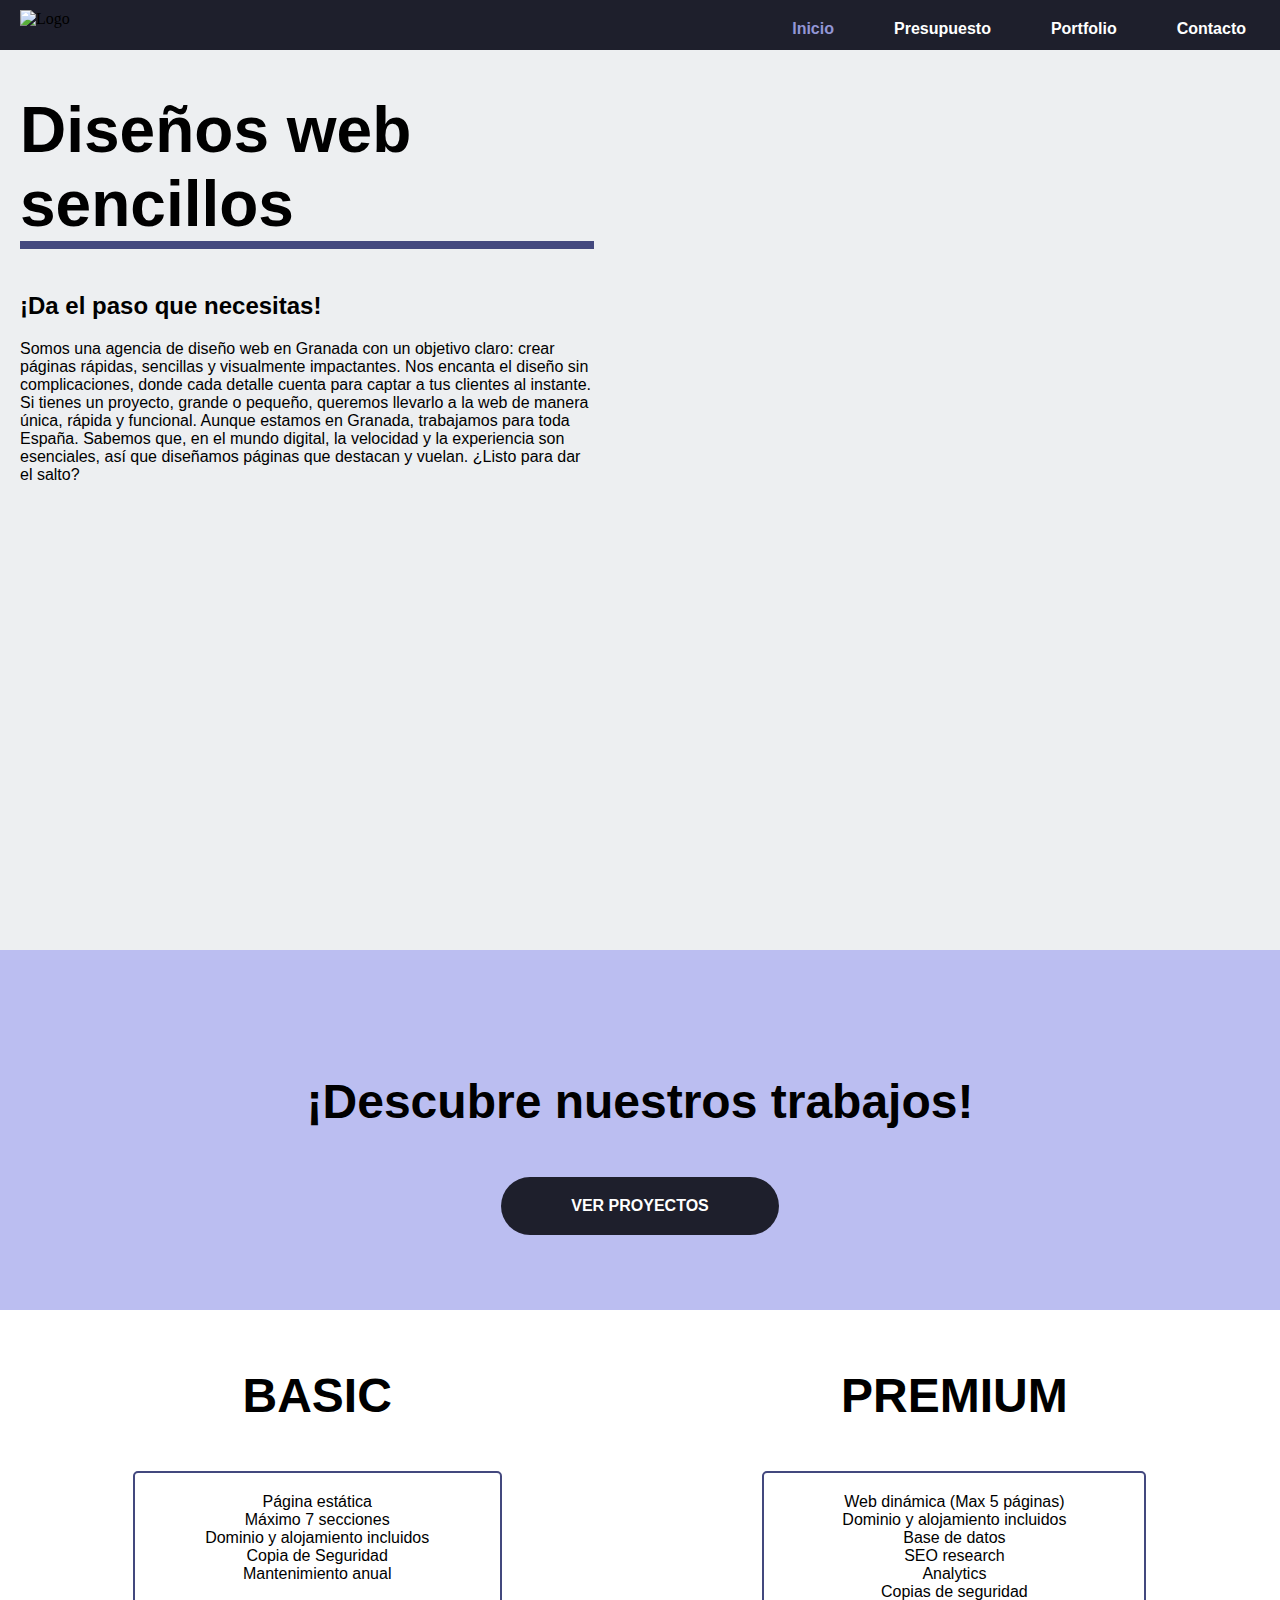
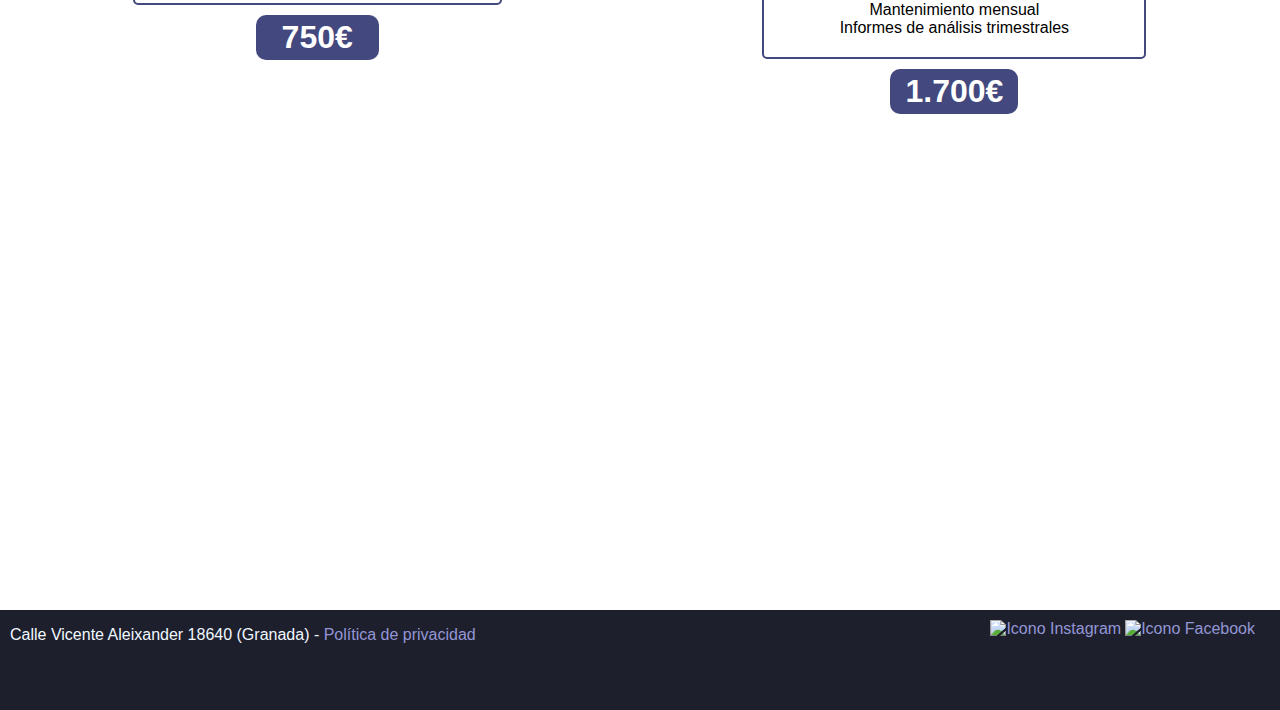
==== index.html @ 0677033f "Update index.html" ====
<!DOCTYPE html>
<html lang="es">
<head>
    <meta charset="utf-8">
    <meta name="viewport" content="width=device-width, initial-scale=1.0">
    <meta http-equiv="X-UA-Compatible" content="ie=edge">
    <title> Javier Maldonado</title>
    
    <link rel="stylesheet" href="css/main_style.css">
    
</head>
<body>
    <main>
    <header>
             <img src="images/logo.png" alt="Logo" title="Logo">
    </header>
    <nav>
            <ul>
                <li><a href="#" class="active">Inicio</a></li>
                <li><a href="pages/presupuesto.html">Presupuesto</a></li>
                <li><a href="pages/portfolio.html">Portfolio</a></li>
                <li><a href="pages/contacto.html">Contacto</a></li>
            </ul>
    </nav>

<!------- Seccion 1 - Texto introductorio + imagen ---------->    
    <section>
        <div class="introduccion">
            <h1>Diseños web sencillos</h1>
            <h2>¡Da el paso que necesitas!</h2>
            <p>Somos una agencia de diseño web en Granada con un objetivo claro: crear páginas rápidas, sencillas y visualmente impactantes. Nos encanta el diseño sin complicaciones, donde cada detalle cuenta para captar a tus clientes al instante. Si tienes un proyecto, grande o pequeño, queremos llevarlo a la web de manera única, rápida y funcional. Aunque estamos en Granada, trabajamos para toda España. Sabemos que, en el mundo digital, la velocidad y la experiencia son esenciales, así que diseñamos páginas que destacan y vuelan. ¿Listo para dar el salto?</p>
        </div>
        <div class="image_principal"></div>
    </section>    
<!------ Sección 2  Texto + botón a porfolio------------->
    <aside>
        <h3>¡Descubre nuestros trabajos!</h3>
        <button class="centered-button"><a href="pages/portfolio.html">VER PROYECTOS</a></button>
    </aside>
<!------ Sección 3  Productos/servicios------------->
    <div class="services">
        <div class="basic">
            <h3>BASIC</h3>
            <ul>
                <li>Página estática</li>
                <li>Máximo 7 secciones</li>
                <li>Dominio y alojamiento incluidos</li>
                <li>Copia de Seguridad</li>
                <li>Mantenimiento anual</li>
            </ul>
            <h4>750€</h4>
        </div>
        <div class="premium">
            <h3>PREMIUM</h3>
            <ul>
                <li>Web dinámica (Max 5 páginas)</li>
                <li>Dominio y alojamiento incluidos</li>
                <li>Base de datos</li>
                <li>SEO research</li>
                <li>Analytics</li>
                <li>Copias de seguridad</li>
                <li>Mantenimiento mensual</li>
                <li>Informes de análisis trimestrales</li>
            </ul>
            <h4>1.700€</h4>
        </div>
    </div>
<!-----Pie de página ------------------------------>
    <footer>
        <div>
            <p>Calle Vicente Aleixander 18640 (Granada) - <a href="#">Política de privacidad</a></p>
        </div>   
        <div class="social">
            <a href="https://www.instagram.com/maldo_reivaj/"><img src="../images/icono_instagram.png" alt="Icono Instagram"></a>
            <a href="https://www.facebook.com/people/Javier-Maldonado/100065280528854/"><img src="../images/icono_facebook.png" alt="Icono Facebook"></a>
         </div>
    </footer>
    </main>
</body>
</html>
---- css/main_style.css ----
/* ---------- General ----------- */ 
* {box-sizing: border-box;}

body {
    margin: 0;
    padding: 0;
}

h1,h2, h3, h4, p, a, li {
    font-family:'Helvetiva Neue', sans-serif;
}

h1{
    font-size: 2.5em;
    border-bottom: 8px solid #43487e;
}
h3 {
    display: block;
    font-size: 1.4em;
}

h4 {
    font-size: 1.2em;
    background-color: #43487e;
    color: #fff;
    width: 20%;
    margin: 5px auto;
    border-radius: 10px;
    padding: 4px;
}


main {
    width: 100%;
    min-height: 100vh;
    margin: 0 auto;
    display: grid;
    grid-template-columns: 100%;
    grid-template-rows: 50px 50px 100vh 30vh 100vh 100px;
    grid-template-areas:
    "my-header my-header"
    "my-nav my-nav"
    "my-section my-section"
    "my-aside my-aside"
    "my-services my-services"
    "my-footer my-footer";
}

header {
    grid-area: my-header;
    background-color: #1e1f2c;
}

header img {
    object-fit: cover;
    padding: 10px 20px;
    max-height: 100%;
}


/* menu */
nav{
    grid-area: my-nav;
    background-color: #1e1f2c;
}
nav ul {
    float: right;
    display: flex;
    list-style-type: none;
    padding: 4px;
}

nav li{
    margin: 0 15px;
}

nav a {
    text-decoration: none;
    color: #ffffff;
    font-weight: bold;
    padding: 10px 15px;
    transition: color 0.3s;
}

/* Estilo para el enlace activo */
nav a.active {
    color: #9396d6;
}

nav a:hover {
    color: #9396d6;
}

nav a.active:hover {
    color: #b2b5ee;
}

/*Secciones*/

section {
    grid-area: my-section;
    background-color: rgb(237, 239, 241);
}
.introduccion {
    width: 48%;
    padding: 0 20px;
    float: left;
}

.image_principal {
    width: 50%;
    height: 100%;
    float: left;
    background-image: url(../images/principal.png);
    background-size: cover;
    background-position: center;
    background-repeat: no-repeat;
}


aside{
    grid-area: my-aside;
    flex-direction: column;
    display: flex;
    background-color: #bbbef1;
    justify-content: center;
    align-items: center;
    margin: 0; 
}

.centered-button {
    padding: 20px 70px;
    font-size: 16px;
    font-weight: 600;
    background-color: #1e1f2c;
    color: #fff;
    border: none;
    border-radius: 30px;
    cursor: pointer;
    transition: background-color 0.3s;
}

.centered-button:hover {
    background-color: #43487e;

}

.centered-button a {
    text-decoration: none;
    color: #ffffff;
}

.services {
    grid-area: my-services;
    display: flex;
    flex-direction: column;
    background-color: #ffffff;
    text-align: center;
}

.services ul {
    list-style-type: none;
    padding: 20px;
    border: solid 2px #43487e ;
    border-radius: 5px;
    width: 60%;
    margin: 10px auto;
}
.basic {
    width: 100%;
}

.premium {
    width: 100%;
}

/* Página de Contacto */

.location {
    display: flex;
    flex-direction: column;
    background-color: #ffffff;
    text-align: center;
}

.location {
    align-items: center
}

.location img {
    width: 90%;
    height: 70%;
}

.historia {
    display: flex;
    flex-direction: column;
    margin: 30px;
}

/* Pie de Página */
footer {
    grid-area: my-footer;
    background-color: #1e1f2c;
    color: aliceblue;
}

footer div{
    display: inline;
    margin: auto 10px;
}

footer p {
    display: inline-block;
    text-align: center;
}

footer a {
    text-decoration: none;
    color: #9396d6;
}


.social {
    float: right;
    padding: 10px 15px;
    height: 30px;
}

/* Formulario de contacto */

.form {
    width: 50%;
    text-align: center;
    background-color: #43487e;
    margin: 20px auto;
    padding: 10px;
    border-radius: 2%;
    color: #fff;
    font-family:'Helvetiva Neue', sans-serif;
}

textarea {
    margin: 15px 0px ;
}

.send_form {
    padding: 10px 30px;
    margin: 10px;
    background-color: #c6c8eb;
    border-width: 0px;
    border-radius: 6%;
}



@media (min-width:600px) and (max-width:1000px) {
    main {
        grid-template-columns: 20% 80%;
        grid-template-rows: 100px 100vh 40vh 100vh 150px;
        grid-template-areas:
        "my-header my-nav"
        "my-section my-section"
        "my-aside my-aside"
        "my-services my-services"
        "my-footer my-footer"; 
    }
}

@media (min-width: 1001px) {
    main {
        grid-template-columns: 20% 80%;
        grid-template-rows: 50px 100vh 40vh 100vh 100px;
        grid-template-areas:
        "my-header my-nav"
        "my-section my-section"
        "my-aside my-aside"
        "my-services my-services"
        "my-footer my-footer";
    }

    h1{
        font-size: 4em;
    }
    h3 {
        display: block;
        font-size: 3em;
    }

    h4 {
        font-size: 2em;
        background-color: #43487e;
        color: #fff;
        width: 20%;
        margin: auto;
        border-radius: 10px;
    }

    .services {
        flex-direction: row;
    }
    .basic {
        width: 48%;
        margin: 10px;
    }
    
    .premium {
        width: 50%;
        margin: 10px 0px;
    }

    .location img {
        width: 45%;
        height: auto;
    }

    .historia {
        display: flex;
        flex-direction: column;
        margin: 50px;
    }

    .historia p {
        width: 60%;
        text-align: justify;
        margin: 20px auto;
    }
}
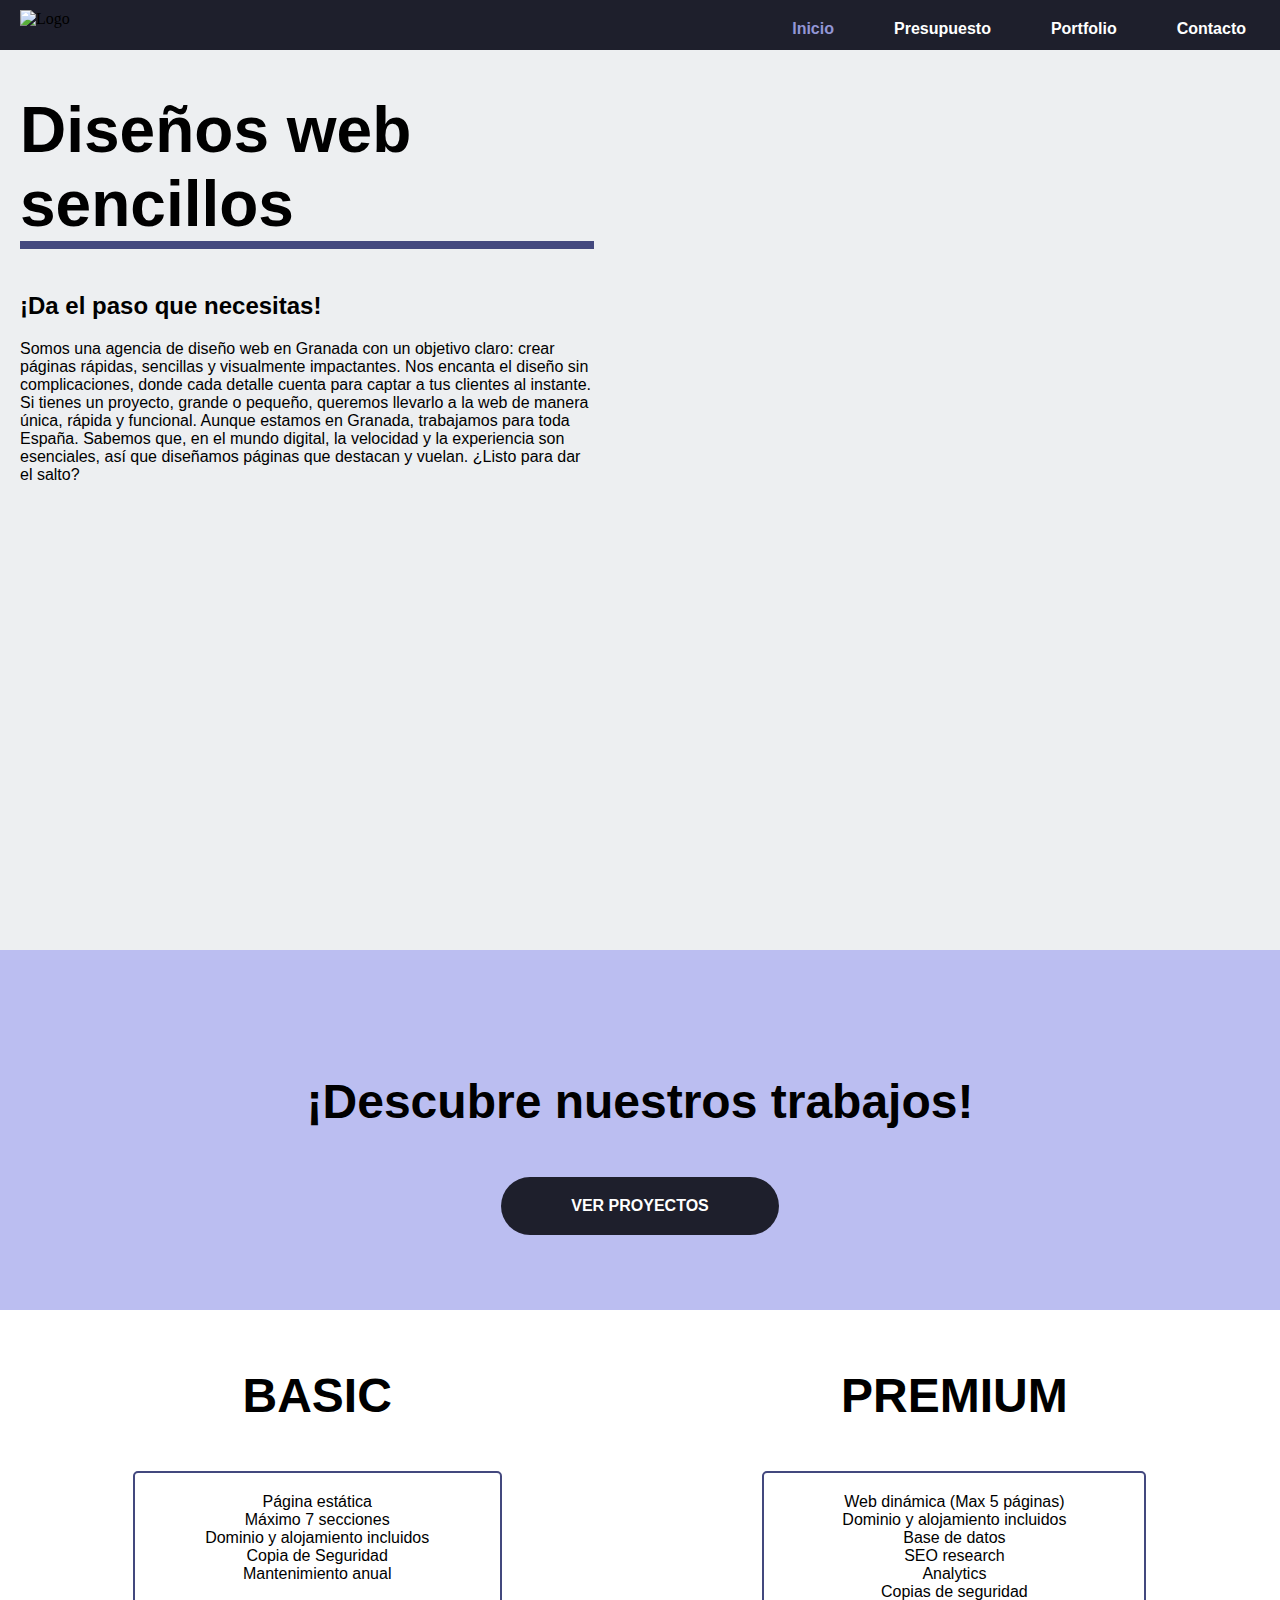
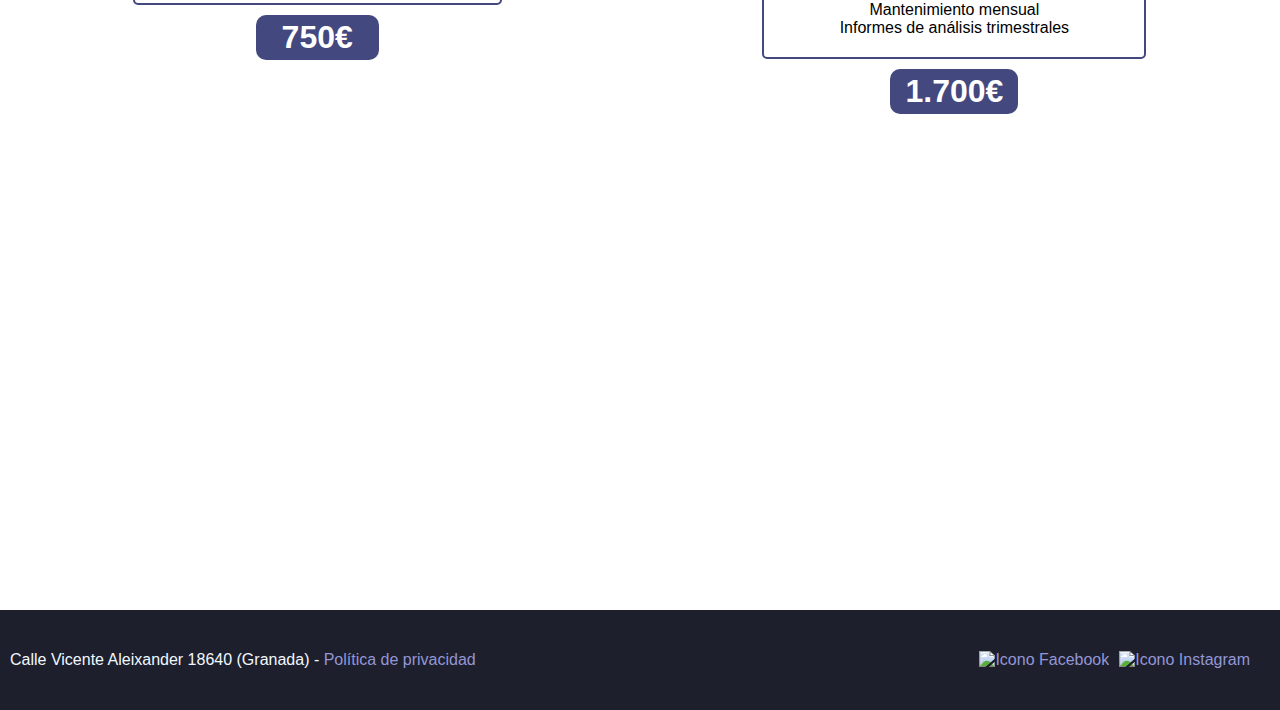
==== commit fd1de7d0: "Display grid" ====
--- a/index.html
+++ b/index.html
@@ -10,71 +10,73 @@
     
 </head>
 <body>
-    <main>
     <header>
-             <img src="images/logo.png" alt="Logo" title="Logo">
-    </header>
-    <nav>
+        <img src="images/logo.png" alt="Logo" title="Logo">
+        <nav>
             <ul>
                 <li><a href="#" class="active">Inicio</a></li>
                 <li><a href="pages/presupuesto.html">Presupuesto</a></li>
                 <li><a href="pages/portfolio.html">Portfolio</a></li>
                 <li><a href="pages/contacto.html">Contacto</a></li>
             </ul>
-    </nav>
+        </nav>
+    </header>
 
+    <main>
 <!------- Seccion 1 - Texto introductorio + imagen ---------->    
-    <section>
-        <div class="introduccion">
-            <h1>Diseños web sencillos</h1>
-            <h2>¡Da el paso que necesitas!</h2>
-            <p>Somos una agencia de diseño web en Granada con un objetivo claro: crear páginas rápidas, sencillas y visualmente impactantes. Nos encanta el diseño sin complicaciones, donde cada detalle cuenta para captar a tus clientes al instante. Si tienes un proyecto, grande o pequeño, queremos llevarlo a la web de manera única, rápida y funcional. Aunque estamos en Granada, trabajamos para toda España. Sabemos que, en el mundo digital, la velocidad y la experiencia son esenciales, así que diseñamos páginas que destacan y vuelan. ¿Listo para dar el salto?</p>
+        <section>
+            <div class="introduccion">
+                <h1>Diseños web sencillos</h1>
+                <h2>¡Da el paso que necesitas!</h2>
+                <p>Somos una agencia de diseño web en Granada con un objetivo claro: crear páginas rápidas, sencillas y visualmente impactantes. Nos encanta el diseño sin complicaciones, donde cada detalle cuenta para captar a tus clientes al instante. Si tienes un proyecto, grande o pequeño, queremos llevarlo a la web de manera única, rápida y funcional. Aunque estamos en Granada, trabajamos para toda España. Sabemos que, en el mundo digital, la velocidad y la experiencia son esenciales, así que diseñamos páginas que destacan y vuelan. ¿Listo para dar el salto?</p>
+            </div>
+            <div class="image_principal"></div>
+        </section>    
+<!------ Sección 2  Texto + botón a porfolio------------->
+        <aside>
+            <h3>¡Descubre nuestros trabajos!</h3>
+            <button class="centered-button"><a href="pages/portfolio.html">VER PROYECTOS</a></button>
+        </aside>
+<!------ Sección 3  Productos/servicios------------->
+        <div class="services">
+            <div class="basic">
+                <h3>BASIC</h3>
+                <ul>
+                    <li>Página estática</li>
+                    <li>Máximo 7 secciones</li>
+                    <li>Dominio y alojamiento incluidos</li>
+                    <li>Copia de Seguridad</li>
+                    <li>Mantenimiento anual</li>
+                </ul>
+                <h4>750€</h4>
+            </div>
+            <div class="premium">
+                <h3>PREMIUM</h3>
+                <ul>
+                    <li>Web dinámica (Max 5 páginas)</li>
+                    <li>Dominio y alojamiento incluidos</li>
+                    <li>Base de datos</li>
+                    <li>SEO research</li>
+                    <li>Analytics</li>
+                    <li>Copias de seguridad</li>
+                    <li>Mantenimiento mensual</li>
+                    <li>Informes de análisis trimestrales</li>
+                </ul>
+                <h4>1.700€</h4>
+            </div>
         </div>
-        <div class="image_principal"></div>
-    </section>    
-<!------ Sección 2  Texto + botón a porfolio------------->
-    <aside>
-        <h3>¡Descubre nuestros trabajos!</h3>
-        <button class="centered-button"><a href="pages/portfolio.html">VER PROYECTOS</a></button>
-    </aside>
-<!------ Sección 3  Productos/servicios------------->
-    <div class="services">
-        <div class="basic">
-            <h3>BASIC</h3>
-            <ul>
-                <li>Página estática</li>
-                <li>Máximo 7 secciones</li>
-                <li>Dominio y alojamiento incluidos</li>
-                <li>Copia de Seguridad</li>
-                <li>Mantenimiento anual</li>
-            </ul>
-            <h4>750€</h4>
-        </div>
-        <div class="premium">
-            <h3>PREMIUM</h3>
-            <ul>
-                <li>Web dinámica (Max 5 páginas)</li>
-                <li>Dominio y alojamiento incluidos</li>
-                <li>Base de datos</li>
-                <li>SEO research</li>
-                <li>Analytics</li>
-                <li>Copias de seguridad</li>
-                <li>Mantenimiento mensual</li>
-                <li>Informes de análisis trimestrales</li>
-            </ul>
-            <h4>1.700€</h4>
-        </div>
-    </div>
+    </main>
+
+    
 <!-----Pie de página ------------------------------>
     <footer>
         <div>
             <p>Calle Vicente Aleixander 18640 (Granada) - <a href="#">Política de privacidad</a></p>
         </div>   
         <div class="social">
-            <a href="https://www.instagram.com/maldo_reivaj/"><img src="../images/icono_instagram.png" alt="Icono Instagram"></a>
-            <a href="https://www.facebook.com/people/Javier-Maldonado/100065280528854/"><img src="../images/icono_facebook.png" alt="Icono Facebook"></a>
+            <a href="https://www.instagram.com/maldo_reivaj/"><img src="images/icono_instagram.png" alt="Icono Instagram"></a>
+            <a href="https://www.facebook.com/people/Javier-Maldonado/100065280528854/"><img src="images/icono_facebook.png" alt="Icono Facebook"></a>
          </div>
     </footer>
-    </main>
 </body>
 </html>
--- a/css/main_style.css
+++ b/css/main_style.css
@@ -29,73 +29,76 @@
     padding: 4px;
 }
 
-
+header {      
+    display: grid;  
+    grid-template-columns: 20% 80%;
+    grid-template-rows: 50px 50px;
+    grid-template-areas:
+    "my-header my-header"
+    "my-nav my-nav";
+
+}
+
+header {
+    grid-area: my-header;
+    background-color: #1e1f2c;
+}
+
+header img {
+    object-fit: cover;
+    padding: 10px 20px;
+    max-height: 100%;
+}
+/* menu */
+nav{
+    grid-area: my-nav;
+    background-color: #1e1f2c;
+}
+nav ul {
+    float: right;
+    display: flex;
+    list-style-type: none;
+    padding: 4px;
+}
+
+nav li{
+    margin: 0 15px;
+}
+
+nav a {
+    text-decoration: none;
+    color: #ffffff;
+    font-weight: bold;
+    padding: 10px 15px;
+    transition: color 0.3s;
+}
+
+/* Estilo para el enlace activo */
+nav a.active {
+    color: #9396d6;
+}
+
+nav a:hover {
+    color: #9396d6;
+}
+
+nav a.active:hover {
+    color: #b2b5ee;
+}
+
+/*Secciones*/
 main {
     width: 100%;
     min-height: 100vh;
     margin: 0 auto;
     display: grid;
     grid-template-columns: 100%;
-    grid-template-rows: 50px 50px 100vh 30vh 100vh 100px;
+    grid-template-rows: 100vh 30vh 100vh;
     grid-template-areas:
-    "my-header my-header"
-    "my-nav my-nav"
     "my-section my-section"
     "my-aside my-aside"
-    "my-services my-services"
-    "my-footer my-footer";
-}
-
-header {
-    grid-area: my-header;
-    background-color: #1e1f2c;
-}
-
-header img {
-    object-fit: cover;
-    padding: 10px 20px;
-    max-height: 100%;
-}
-
-
-/* menu */
-nav{
-    grid-area: my-nav;
-    background-color: #1e1f2c;
-}
-nav ul {
-    float: right;
-    display: flex;
-    list-style-type: none;
-    padding: 4px;
-}
-
-nav li{
-    margin: 0 15px;
-}
-
-nav a {
-    text-decoration: none;
-    color: #ffffff;
-    font-weight: bold;
-    padding: 10px 15px;
-    transition: color 0.3s;
-}
-
-/* Estilo para el enlace activo */
-nav a.active {
-    color: #9396d6;
-}
-
-nav a:hover {
-    color: #9396d6;
-}
-
-nav a.active:hover {
-    color: #b2b5ee;
-}
-
-/*Secciones*/
+    "my-services my-services";
+}
 
 section {
     grid-area: my-section;
@@ -200,12 +203,18 @@
 
 /* Pie de Página */
 footer {
-    grid-area: my-footer;
+    display: grid;
+    grid-template-columns: 20% 80%;
+    grid-template-rows: 50px 80px;
+    grid-template-areas:
+    "social social"
+    "terms terms";
     background-color: #1e1f2c;
     color: aliceblue;
 }
 
 footer div{
+    grid-area: terms;
     display: inline;
     margin: auto 10px;
 }
@@ -222,9 +231,8 @@
 
 
 .social {
-    float: right;
+    grid-area: social;
     padding: 10px 15px;
-    height: 30px;
 }
 
 /* Formulario de contacto */
@@ -255,28 +263,61 @@
 
 
 @media (min-width:600px) and (max-width:1000px) {
+    header {        
+        grid-template-columns: 20% 80%;
+        grid-template-rows: 100px;
+        grid-template-areas:
+        "my-header my-nav";
+    }
+    
+
+    footer {
+        grid-template-columns: 20% 80%;
+        grid-template-rows: 150px;
+        grid-template-areas:
+        "my-footer my-footer";
+    }
     main {
         grid-template-columns: 20% 80%;
-        grid-template-rows: 100px 100vh 40vh 100vh 150px;
-        grid-template-areas:
-        "my-header my-nav"
+        grid-template-rows: 100vh 40vh 100vh;
+        grid-template-areas:
         "my-section my-section"
         "my-aside my-aside"
-        "my-services my-services"
-        "my-footer my-footer"; 
+        "my-services my-services"; 
+    }
+
+    footer img {
+        float: right;
+        margin: 5px;
     }
 }
 
 @media (min-width: 1001px) {
+    header {        
+        display: grid;
+        grid-template-columns: 20% 80%;
+        grid-template-rows: 50px;
+        grid-template-areas:
+        "my-header my-nav";
+
+    }
+    
     main {
-        grid-template-columns: 20% 80%;
-        grid-template-rows: 50px 100vh 40vh 100vh 100px;
-        grid-template-areas:
-        "my-header my-nav"
+        display: grid;
+        grid-template-columns: 20% 80%;
+        grid-template-rows: 100vh 40vh 100vh;
+        grid-template-areas:
         "my-section my-section"
         "my-aside my-aside"
-        "my-services my-services"
-        "my-footer my-footer";
+        "my-services my-services";
+    }
+
+    footer {
+        display: grid;
+        grid-template-columns: 50% 50%;
+        grid-template-rows: 100px;
+        grid-template-areas:
+        "terms social";
     }
 
     h1{
@@ -325,7 +366,12 @@
         text-align: justify;
         margin: 20px auto;
     }
-}
-
-
-
+
+    footer img {
+        float: right;
+        margin: 5px;
+    }
+}
+
+
+
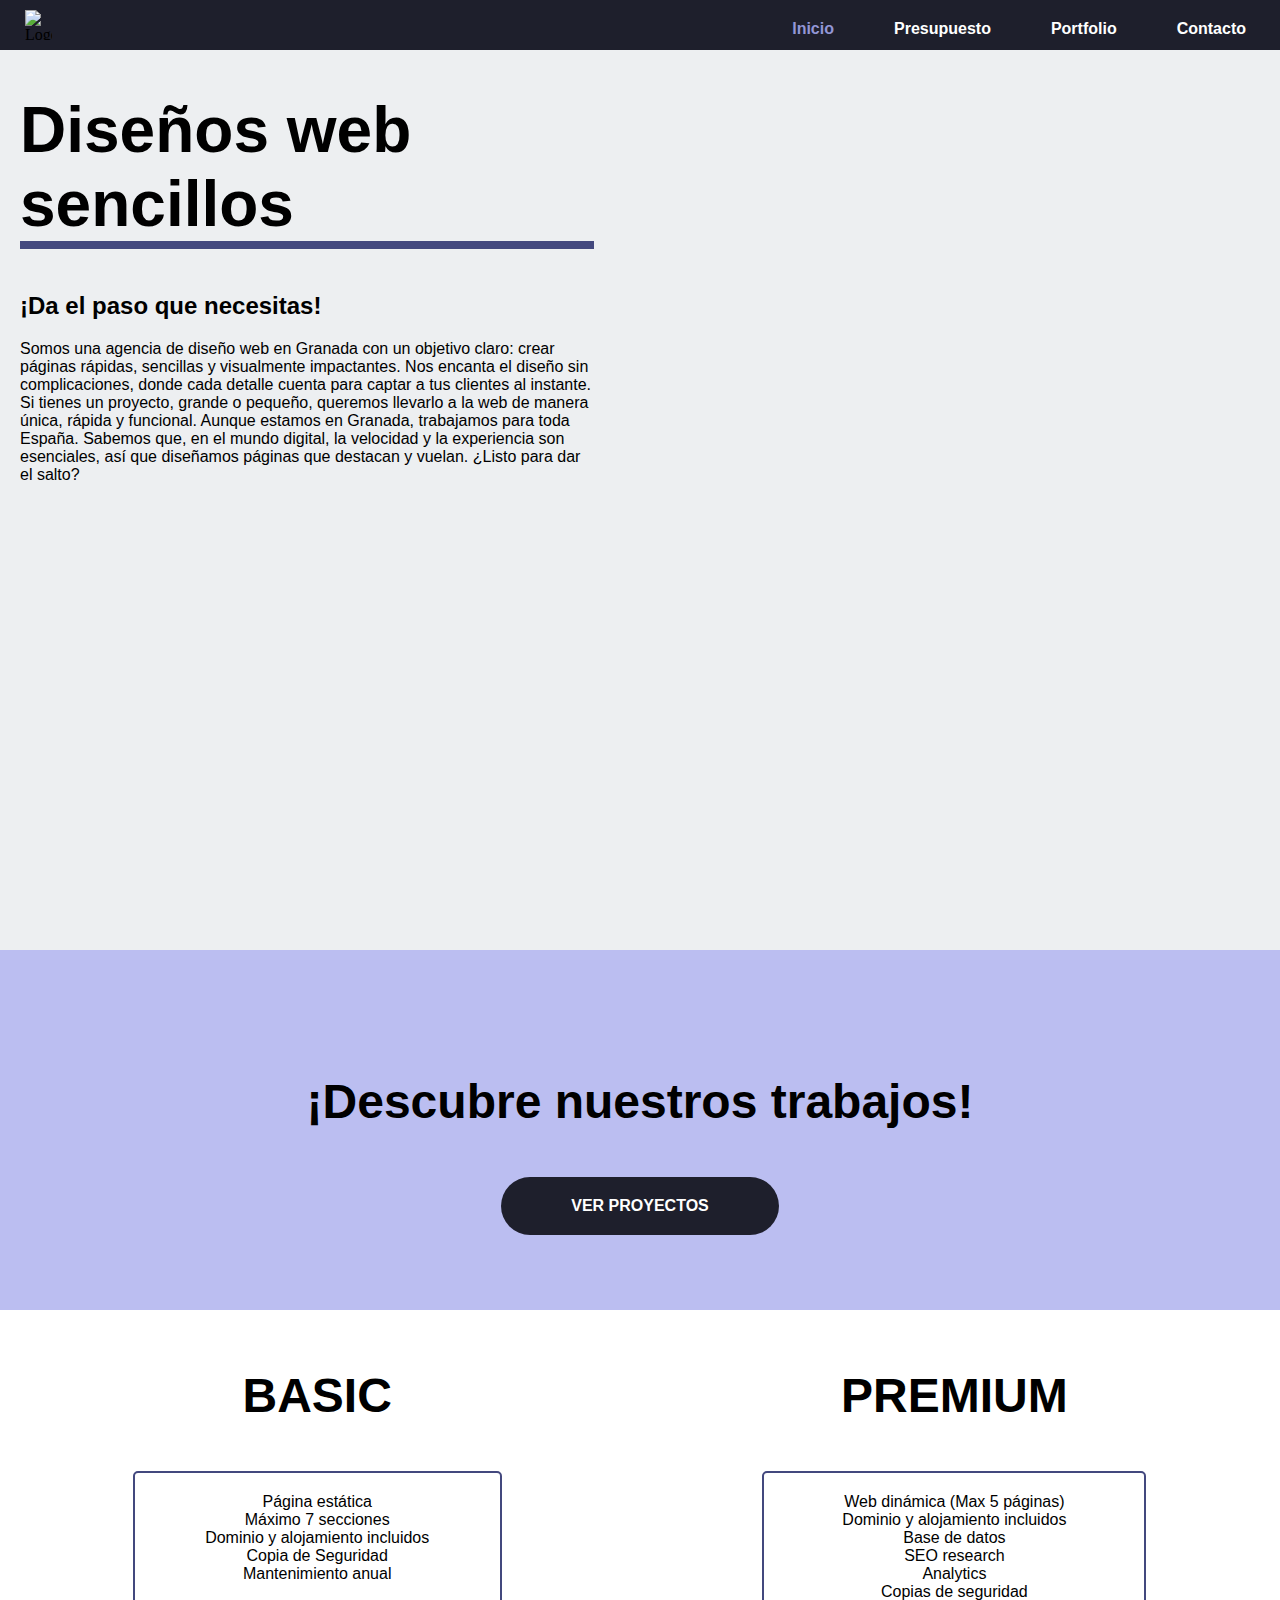
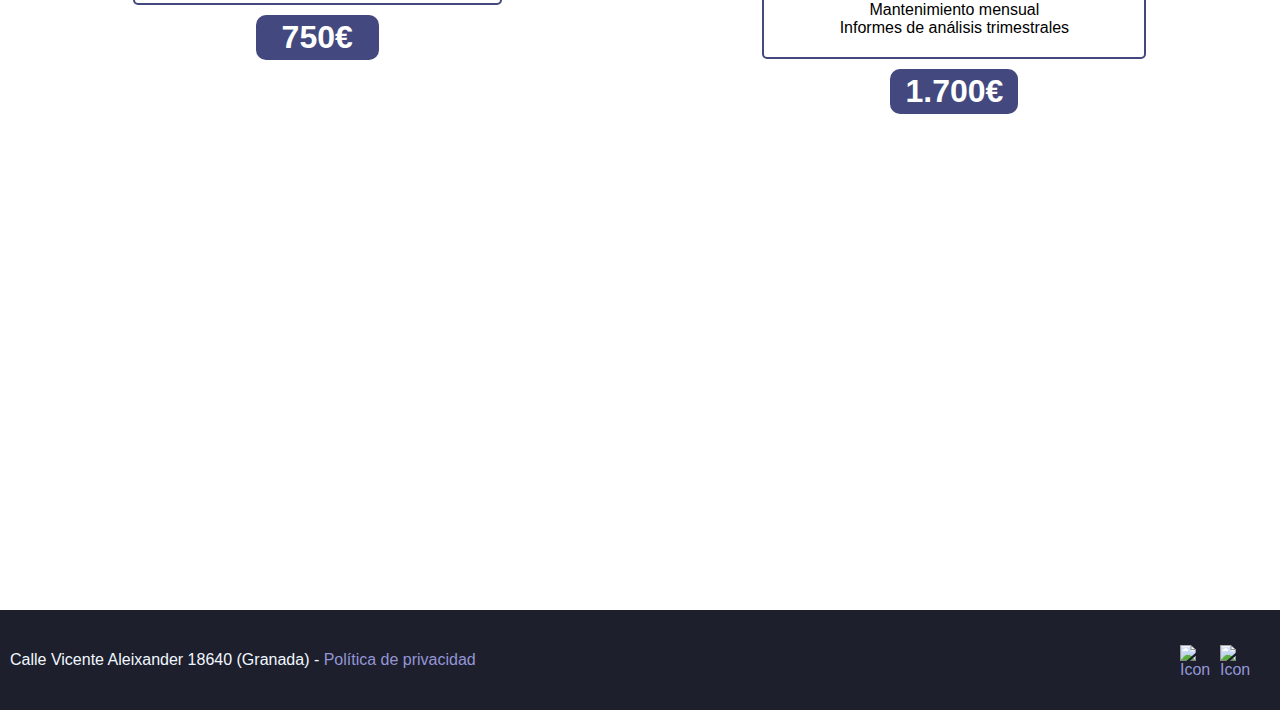
==== commit 67627f5e: "Update images and form" ====
--- a/index.html
+++ b/index.html
@@ -11,7 +11,7 @@
 </head>
 <body>
     <header>
-        <img src="images/logo.png" alt="Logo" title="Logo">
+        <img alt="Logo" src="images/logo.png" title="Logo" width="1329" height="1309">
         <nav>
             <ul>
                 <li><a href="#" class="active">Inicio</a></li>
@@ -74,8 +74,8 @@
             <p>Calle Vicente Aleixander 18640 (Granada) - <a href="#">Política de privacidad</a></p>
         </div>   
         <div class="social">
-            <a href="https://www.instagram.com/maldo_reivaj/"><img src="images/icono_instagram.png" alt="Icono Instagram"></a>
-            <a href="https://www.facebook.com/people/Javier-Maldonado/100065280528854/"><img src="images/icono_facebook.png" alt="Icono Facebook"></a>
+            <a href="https://www.instagram.com/maldo_reivaj/"><img alt="Icono Instagram" src="images/icono_instagram.png" width="30" height="30"></a>
+            <a href="https://www.facebook.com/people/Javier-Maldonado/100065280528854/"><img alt="Icono Facebook" src="images/icono_facebook.png" width="30" height="30"></a>
          </div>
     </footer>
 </body>
--- a/css/main_style.css
+++ b/css/main_style.css
@@ -40,14 +40,17 @@
 }
 
 header {
+    background-color: #1e1f2c;
+}
+
+header img {
     grid-area: my-header;
-    background-color: #1e1f2c;
-}
-
-header img {
     object-fit: cover;
-    padding: 10px 20px;
+    padding: 10px;
+    width: 17%;
+    display: grid;
     max-height: 100%;
+    margin: auto;
 }
 /* menu */
 nav{
@@ -265,17 +268,17 @@
 @media (min-width:600px) and (max-width:1000px) {
     header {        
         grid-template-columns: 20% 80%;
-        grid-template-rows: 100px;
+        grid-template-rows: 50px;
         grid-template-areas:
         "my-header my-nav";
     }
     
 
     footer {
-        grid-template-columns: 20% 80%;
+        grid-template-columns: 50% 50%;
         grid-template-rows: 150px;
         grid-template-areas:
-        "my-footer my-footer";
+        "terms social";
     }
     main {
         grid-template-columns: 20% 80%;
@@ -284,6 +287,12 @@
         "my-section my-section"
         "my-aside my-aside"
         "my-services my-services"; 
+    }
+
+    header img {
+        width: 40%;
+        margin: 0;
+        padding: 10px 15px;
     }
 
     footer img {
@@ -300,6 +309,11 @@
         grid-template-areas:
         "my-header my-nav";
 
+    }
+    header img {
+        width: 30%;
+        margin: 0;
+        padding: 10px 25px;
     }
     
     main {
